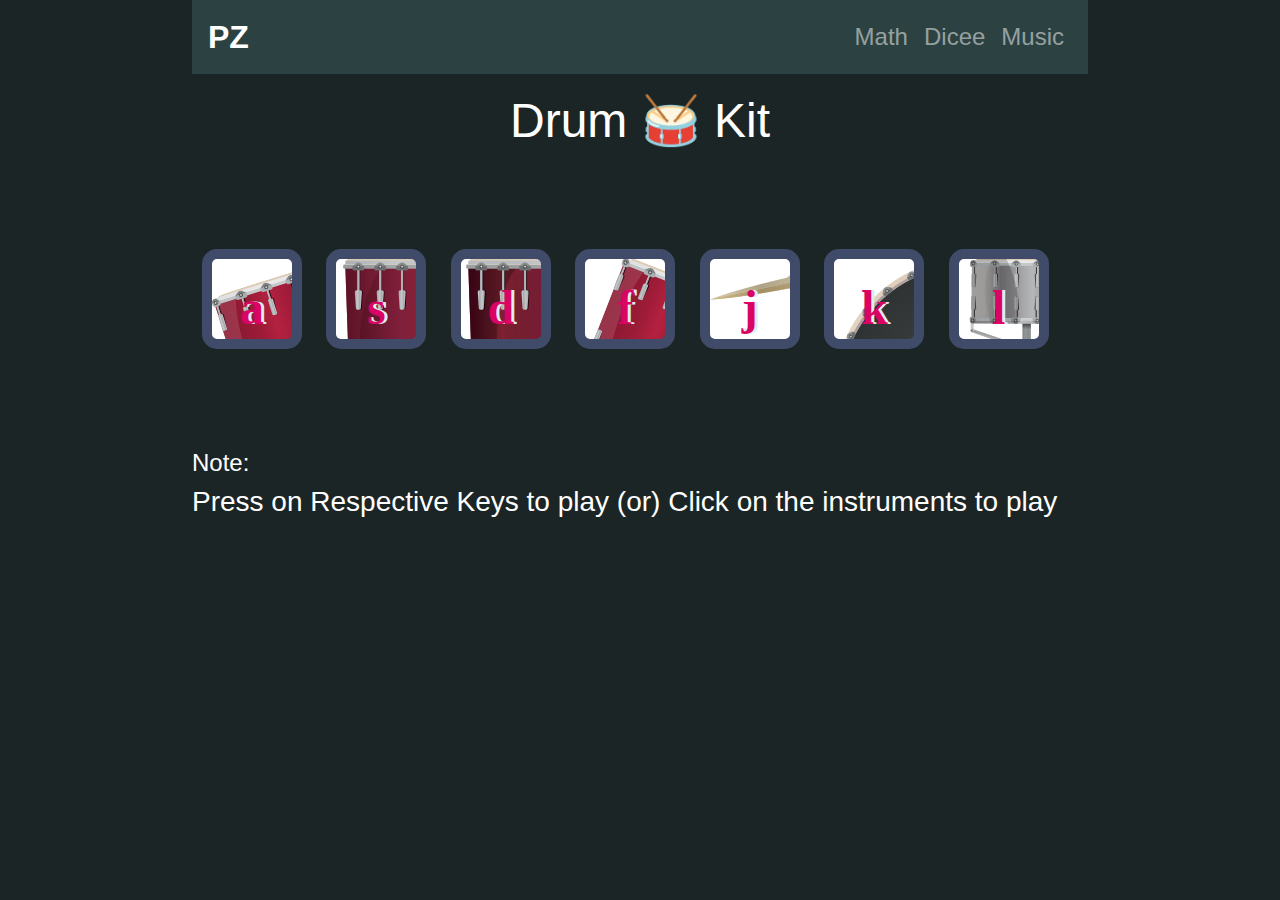
==== music.html @ 91cf95bd "first commit" ====
<!DOCTYPE html>
<html lang="en">

<head>
  <meta charset="UTF-8">
  <meta http-equiv="X-UA-Compatible" content="IE=edge">
  <meta name="viewport" content="width=device-width, initial-scale=1.0">

  <link rel="stylesheet" href="https://cdn.jsdelivr.net/npm/bootstrap@4.0.0/dist/css/bootstrap.min.css"
    integrity="sha384-Gn5384xqQ1aoWXA+058RXPxPg6fy4IWvTNh0E263XmFcJlSAwiGgFAW/dAiS6JXm" crossorigin="anonymous">
  <link rel="stylesheet" href="style.css">
  <title>Drums</title>
</head>

<body>

  <section id="navbar">
    <nav class="navbar navbar-expand-lg navbar-dark">
      <a class="navbar-brand" href="index.html">PZ</a>
      <div class="ml-auto">
        <ul class="navbar-nav">
          <li class="nav-item">
            <a class="nav-link" href="math.html">Math</a>
          </li>
          <li class="nav-item">
            <a class="nav-link" href="dicee.html">Dicee</a>
          </li>
          <li class="nav-item">
            <a class="nav-link" href="music.html">Music</a>
          </li>
        </ul>
      </div>
    </nav>
  </section>

  <h1 id="title">Drum 🥁 Kit</h1>
  <div class="set">
    <button class="a drum">a</button>
    <button class="s drum">s</button>
    <button class="d drum">d</button>
    <button class="f drum">f</button>
    <button class="j drum">j</button>
    <button class="k drum">k</button>
    <button class="l drum">l</button>
  </div>
  <h4>Note:</h4>
  <h3>Press on Respective Keys to play (or) Click on the instruments to play</h3>

  <!-- js script -->
  <script src="https://code.jquery.com/jquery-3.2.1.slim.min.js"
    integrity="sha384-KJ3o2DKtIkvYIK3UENzmM7KCkRr/rE9/Qpg6aAZGJwFDMVNA/GpGFF93hXpG5KkN"
    crossorigin="anonymous"></script>
  <script src="https://cdn.jsdelivr.net/npm/popper.js@1.12.9/dist/umd/popper.min.js"
    integrity="sha384-ApNbgh9B+Y1QKtv3Rn7W3mgPxhU9K/ScQsAP7hUibX39j7fakFPskvXusvfa0b4Q"
    crossorigin="anonymous"></script>
  <script src="https://cdn.jsdelivr.net/npm/bootstrap@4.0.0/dist/js/bootstrap.min.js"
    integrity="sha384-JZR6Spejh4U02d8jOt6vLEHfe/JQGiRRSQQxSfFWpi1MquVdAyjUar5+76PVCmYl"
    crossorigin="anonymous"></script>
  <script src="index.js"></script>
</body>

</html>
---- style.css ----
body {
  background-color: #1c2525;
  padding: 0% 15%;
  color: #fff;
}

#navbar {
  background-color: #2c4141;
}

.navbar-brand {
  font-weight: bold;
  font-size: 2rem;
}

.nav-item {
  font-size: 1.5rem;
}

h1 {
  font-size: 3rem;
  text-align: center;
  padding-top: 2%;
}

h2 {
  font-size: 2rem;
  padding-top: 3%;
}


/* Home */

#home {
  margin-top: 10%;
}

.home-img {
  width: 80%;
}

.home-p {
  margin: 0%;
}

.home-a {
  margin: 1% 0% 5% 55%;
}


/* Math */
#math {
  margin-top: 10%;
}

.math-img {
  width: 100%;
}

.arthematic {
  padding-left: 10%;
}

#problem {
  margin-top: 5%;
  font-size: 5rem;
  text-align: center;
}



/* Dicee */
#dicee {
  text-align: center;
}

#dicee-button-div {
  padding: 10% 0%;
}

.dicee-p {
  font-size: 1.5rem;
}

.dicee-button {
  width: 50%;
  margin: 5% 0%;
}


/* Music */
.a {
  background-image: url('images/tom2.png');
}

.s {
  background-image: url('images/tom3.png');
}

.d {
  background-image: url('images/tom4.png');
}

.f {
  background-image: url('images/tom1.png');
}

.j {
  background-image: url('images/crash.png');
}

.k {
  background-image: url('images/kick.png');
}

.l {
  background-image: url('images/snare.png');
}

.set {
  margin: 10% auto;
}

.game-over {
  background-color: red;
  opacity: 0.8;
}

.pressed {
  box-shadow: 0 3px 4px 0 #DBEDF3;
  opacity: 0.5;
}


.drum {
  outline: none;
  border: 10px solid #404B69;
  font-size: 3rem;
  font-family: 'Arvo', cursive;
  line-height: 2;
  font-weight: 900;
  color: #DA0463;
  text-shadow: 3px 0 #DBEDF3;
  border-radius: 15px;
  display: inline-block;
  width: 100px;
  height: 100px;
  text-align: center;
  margin: 10px;
  background-color: white;
}
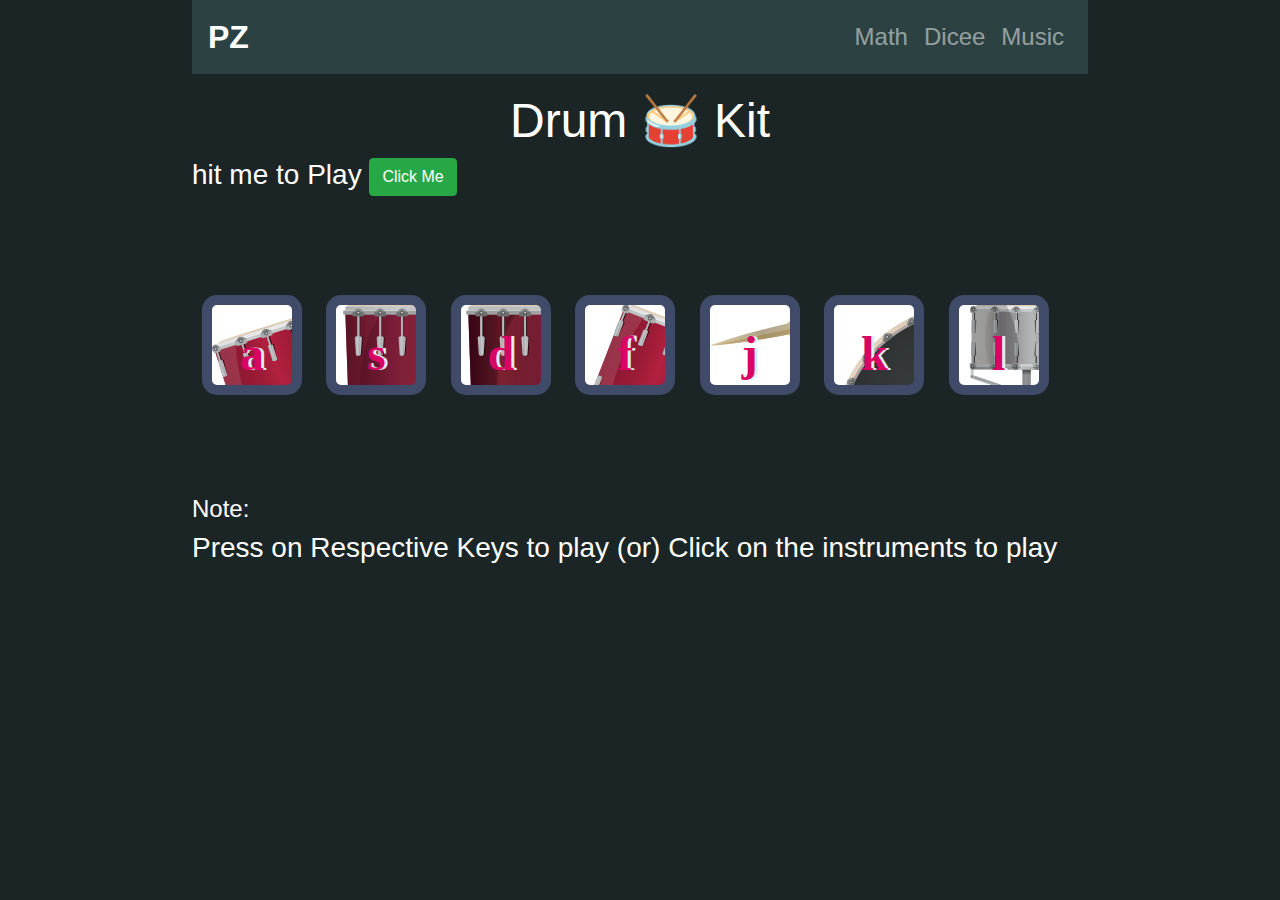
==== commit 3702b9ca: "Update music.html" ====
--- a/music.html
+++ b/music.html
@@ -34,6 +34,8 @@
   </section>
 
   <h1 id="title">Drum 🥁 Kit</h1>
+  
+   <h3>hit me to Play <button class="btn btn-success" onclick="success()">Click Me</button></h3>
   <div class="set">
     <button class="a drum">a</button>
     <button class="s drum">s</button>
@@ -59,4 +61,4 @@
   <script src="index.js"></script>
 </body>
 
-</html>+</html>
